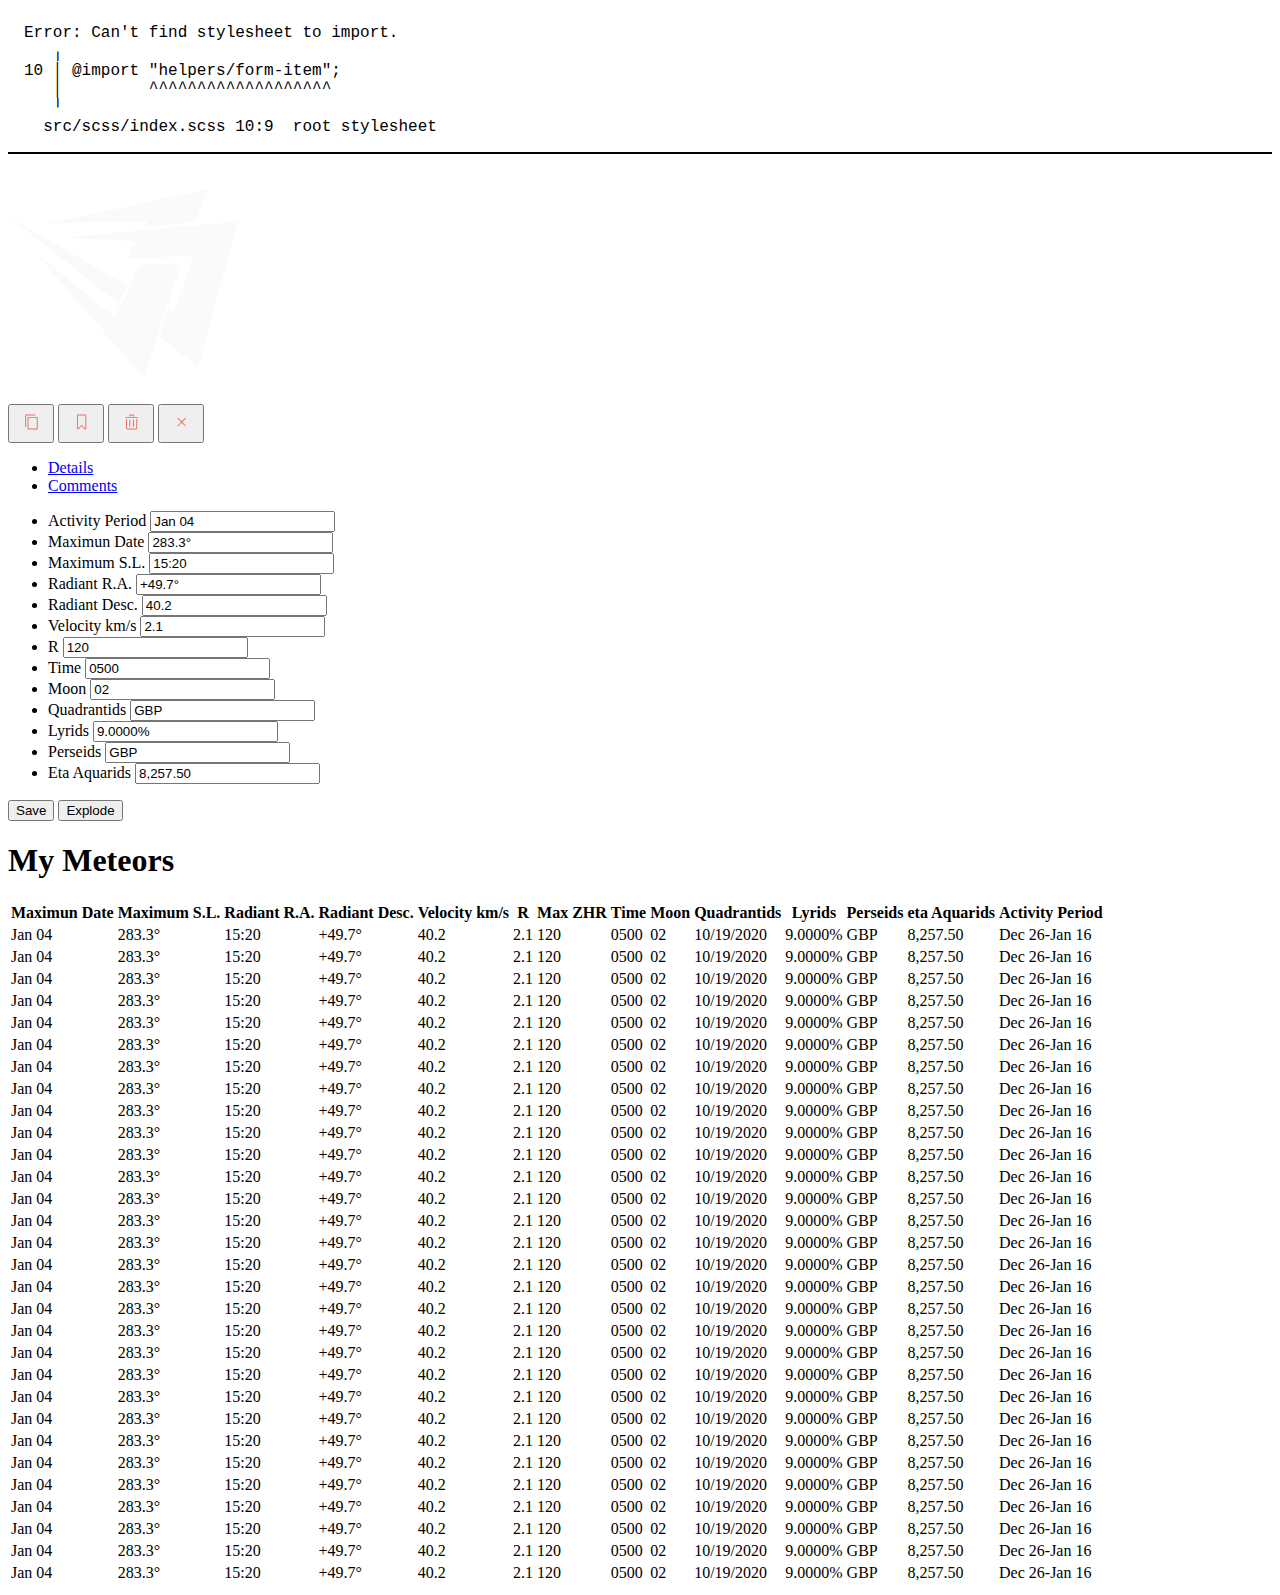
==== my-meteors-details.html @ 7bbdb2e2 "Add flexbox layout and styles for sidebar" ====
<!DOCTYPE html>
<html lang="en">

	<head>

		<meta charset="UTF-8">

		<meta name="viewport" content="width=device-width, initial-scale=1.0">

		<title>My Meteors | Meteor App</title>

		<link rel="stylesheet" href="style.css">

	</head>

	<body class="main-layout">

		<nav class="nav">
			<img class="nav__logo" src="img/logo.svg">
		</nav>

		<main class="main-layout__main">

			<section class="main-layout__sidebar">
				<header class="padded-container--small">
					<button><img src="img/copy.svg"></button>
					<button><img src="img/bookmark.svg"></button>
					<button><img src="img/trash.svg"></button>
					<button><img src="img/close.svg"></button>
				</header>
				<aside class="padded-container">
					<ul class="tabs">
						<li class="tabs__item">
							<a class="tabs__link is-selected" href="#">Details</a>
						</li>
						<li class="tabs__item">
							<a class="tabs__link" href="#">Comments</a>
						</li>
					</ul>

					<form action="#">
						<ul>
							<li class="form-item">
								<label class="form-item__label" for="activityPeriod">Activity Period</label>
								<input id="activityPeriod" type="text" value="Jan 04">
							</li>
							<li class="form-item">
								<label class="form-item__label" for="maximunDate">Maximun Date</label>
								<input id="maximunDate" type="text" value="283.3°">
							</li>
							<li class="form-item">
								<label class="form-item__label" for="maximumSL">Maximum S.L.</label>
								<input id="maximumSL" type="text" value="15:20">
							</li>
							<li class="form-item">
								<label class="form-item__label" for="radiantRA">Radiant R.A.</label>
								<input id="radiantRA" type="text" value="+49.7°">
							</li>
							<li class="form-item">
								<label class="form-item__label" for="radiantDesc">Radiant Desc.</label>
								<input id="radiantDesc" type="text" value="40.2">
							</li>
							<li class="form-item">
								<label class="form-item__label" for="velocityKms">Velocity km/s</label>
								<input id="velocityKms" type="text" value="2.1">
							</li>
							<li class="form-item">
								<label class="form-item__label" for="r">R</label>
								<input id="r" type="text" value="120">
							</li>
							<li class="form-item">
								<label class="form-item__label" for="time">Time</label>
								<input id="time" type="text" value="0500">
							</li>
							<li class="form-item">
								<label class="form-item__label" for="moon">Moon</label>
								<input id="moon" type="text" value="02">
							</li>
							<li class="form-item">
								<label class="form-item__label" for="quadrantids">Quadrantids</label>
								<input id="quadrantids" type="text" value="GBP">
							</li>
							<li class="form-item">
								<label class="form-item__label" for="lyrids">Lyrids</label>
								<input id="lyrids" type="text" value="9.0000%">
							</li>
							<li class="form-item">
								<label class="form-item__label" for="perseids">Perseids</label>
								<input id="perseids" type="text" value="GBP">
							</li>
							<li class="form-item">
								<label class="form-item__label" for="etaAquarids">Eta Aquarids</label>
								<input id="etaAquarids" type="text" value="8,257.50">
							</li>
						</ul>

						<button>Save</button>
						<button>Explode</button>
					</form>

				</aside>
			</section>

			<section class="main-layout__content padded-container">

				<h1 class="title-medium">My Meteors</h1>

				<table class="standard-table">
					<tr>
						<th>Maximun Date</th>
						<th>Maximum S.L.</th>
						<th class="text-right">Radiant R.A.</th>
						<th class="text-right">Radiant Desc.</th>
						<th class="text-right">Velocity km/s</th>
						<th class="text-right">R</th>
						<th class="text-right">Max ZHR</th>
						<th class="text-right">Time</th>
						<th class="text-right">Moon</th>
						<th class="text-right">Quadrantids</th>
						<th class="text-right">Lyrids</th>
						<th class="text-right">Perseids</th>
						<th class="text-right">eta Aquarids</th>
						<th>Activity Period</th>
					</tr>
					<tr>
						<td>Jan 04</td>
						<td class="text-right">283.3°</td>
						<td class="text-right">15:20</td>
						<td class="text-right">+49.7°</td>
						<td class="text-right">40.2</td>
						<td class="text-right">2.1</td>
						<td class="text-right">120</td>
						<td class="text-right">0500</td>
						<td class="text-right">02</td>
						<td class="text-right">10/19/2020</td>
						<td class="text-right">9.0000%</td>
						<td class="text-right">GBP</td>
						<td class="text-right">8,257.50</td>
						<td>Dec 26-Jan 16</td>
					</tr>
					<tr class="is-selected">
						<td>Jan 04</td>
						<td class="text-right">283.3°</td>
						<td class="text-right">15:20</td>
						<td class="text-right">+49.7°</td>
						<td class="text-right">40.2</td>
						<td class="text-right">2.1</td>
						<td class="text-right">120</td>
						<td class="text-right">0500</td>
						<td class="text-right">02</td>
						<td class="text-right">10/19/2020</td>
						<td class="text-right">9.0000%</td>
						<td class="text-right">GBP</td>
						<td class="text-right">8,257.50</td>
						<td>Dec 26-Jan 16</td>
					</tr>
					<tr>
						<td>Jan 04</td>
						<td class="text-right">283.3°</td>
						<td class="text-right">15:20</td>
						<td class="text-right">+49.7°</td>
						<td class="text-right">40.2</td>
						<td class="text-right">2.1</td>
						<td class="text-right">120</td>
						<td class="text-right">0500</td>
						<td class="text-right">02</td>
						<td class="text-right">10/19/2020</td>
						<td class="text-right">9.0000%</td>
						<td class="text-right">GBP</td>
						<td class="text-right">8,257.50</td>
						<td>Dec 26-Jan 16</td>
					</tr>
					<tr>
						<td>Jan 04</td>
						<td class="text-right">283.3°</td>
						<td class="text-right">15:20</td>
						<td class="text-right">+49.7°</td>
						<td class="text-right">40.2</td>
						<td class="text-right">2.1</td>
						<td class="text-right">120</td>
						<td class="text-right">0500</td>
						<td class="text-right">02</td>
						<td class="text-right">10/19/2020</td>
						<td class="text-right">9.0000%</td>
						<td class="text-right">GBP</td>
						<td class="text-right">8,257.50</td>
						<td>Dec 26-Jan 16</td>
					</tr>
					<tr>
						<td>Jan 04</td>
						<td class="text-right">283.3°</td>
						<td class="text-right">15:20</td>
						<td class="text-right">+49.7°</td>
						<td class="text-right">40.2</td>
						<td class="text-right">2.1</td>
						<td class="text-right">120</td>
						<td class="text-right">0500</td>
						<td class="text-right">02</td>
						<td class="text-right">10/19/2020</td>
						<td class="text-right">9.0000%</td>
						<td class="text-right">GBP</td>
						<td class="text-right">8,257.50</td>
						<td>Dec 26-Jan 16</td>
					</tr>
					<tr>
						<td>Jan 04</td>
						<td class="text-right">283.3°</td>
						<td class="text-right">15:20</td>
						<td class="text-right">+49.7°</td>
						<td class="text-right">40.2</td>
						<td class="text-right">2.1</td>
						<td class="text-right">120</td>
						<td class="text-right">0500</td>
						<td class="text-right">02</td>
						<td class="text-right">10/19/2020</td>
						<td class="text-right">9.0000%</td>
						<td class="text-right">GBP</td>
						<td class="text-right">8,257.50</td>
						<td>Dec 26-Jan 16</td>
					</tr>
					<tr>
						<td>Jan 04</td>
						<td class="text-right">283.3°</td>
						<td class="text-right">15:20</td>
						<td class="text-right">+49.7°</td>
						<td class="text-right">40.2</td>
						<td class="text-right">2.1</td>
						<td class="text-right">120</td>
						<td class="text-right">0500</td>
						<td class="text-right">02</td>
						<td class="text-right">10/19/2020</td>
						<td class="text-right">9.0000%</td>
						<td class="text-right">GBP</td>
						<td class="text-right">8,257.50</td>
						<td>Dec 26-Jan 16</td>
					</tr>
					<tr>
						<td>Jan 04</td>
						<td class="text-right">283.3°</td>
						<td class="text-right">15:20</td>
						<td class="text-right">+49.7°</td>
						<td class="text-right">40.2</td>
						<td class="text-right">2.1</td>
						<td class="text-right">120</td>
						<td class="text-right">0500</td>
						<td class="text-right">02</td>
						<td class="text-right">10/19/2020</td>
						<td class="text-right">9.0000%</td>
						<td class="text-right">GBP</td>
						<td class="text-right">8,257.50</td>
						<td>Dec 26-Jan 16</td>
					</tr>
					<tr>
						<td>Jan 04</td>
						<td class="text-right">283.3°</td>
						<td class="text-right">15:20</td>
						<td class="text-right">+49.7°</td>
						<td class="text-right">40.2</td>
						<td class="text-right">2.1</td>
						<td class="text-right">120</td>
						<td class="text-right">0500</td>
						<td class="text-right">02</td>
						<td class="text-right">10/19/2020</td>
						<td class="text-right">9.0000%</td>
						<td class="text-right">GBP</td>
						<td class="text-right">8,257.50</td>
						<td>Dec 26-Jan 16</td>
					</tr>
					<tr>
						<td>Jan 04</td>
						<td class="text-right">283.3°</td>
						<td class="text-right">15:20</td>
						<td class="text-right">+49.7°</td>
						<td class="text-right">40.2</td>
						<td class="text-right">2.1</td>
						<td class="text-right">120</td>
						<td class="text-right">0500</td>
						<td class="text-right">02</td>
						<td class="text-right">10/19/2020</td>
						<td class="text-right">9.0000%</td>
						<td class="text-right">GBP</td>
						<td class="text-right">8,257.50</td>
						<td>Dec 26-Jan 16</td>
					</tr>
					<tr>
						<td>Jan 04</td>
						<td class="text-right">283.3°</td>
						<td class="text-right">15:20</td>
						<td class="text-right">+49.7°</td>
						<td class="text-right">40.2</td>
						<td class="text-right">2.1</td>
						<td class="text-right">120</td>
						<td class="text-right">0500</td>
						<td class="text-right">02</td>
						<td class="text-right">10/19/2020</td>
						<td class="text-right">9.0000%</td>
						<td class="text-right">GBP</td>
						<td class="text-right">8,257.50</td>
						<td>Dec 26-Jan 16</td>
					</tr>
					<tr>
						<td>Jan 04</td>
						<td class="text-right">283.3°</td>
						<td class="text-right">15:20</td>
						<td class="text-right">+49.7°</td>
						<td class="text-right">40.2</td>
						<td class="text-right">2.1</td>
						<td class="text-right">120</td>
						<td class="text-right">0500</td>
						<td class="text-right">02</td>
						<td class="text-right">10/19/2020</td>
						<td class="text-right">9.0000%</td>
						<td class="text-right">GBP</td>
						<td class="text-right">8,257.50</td>
						<td>Dec 26-Jan 16</td>
					</tr>
					<tr>
						<td>Jan 04</td>
						<td class="text-right">283.3°</td>
						<td class="text-right">15:20</td>
						<td class="text-right">+49.7°</td>
						<td class="text-right">40.2</td>
						<td class="text-right">2.1</td>
						<td class="text-right">120</td>
						<td class="text-right">0500</td>
						<td class="text-right">02</td>
						<td class="text-right">10/19/2020</td>
						<td class="text-right">9.0000%</td>
						<td class="text-right">GBP</td>
						<td class="text-right">8,257.50</td>
						<td>Dec 26-Jan 16</td>
					</tr>
					<tr>
						<td>Jan 04</td>
						<td class="text-right">283.3°</td>
						<td class="text-right">15:20</td>
						<td class="text-right">+49.7°</td>
						<td class="text-right">40.2</td>
						<td class="text-right">2.1</td>
						<td class="text-right">120</td>
						<td class="text-right">0500</td>
						<td class="text-right">02</td>
						<td class="text-right">10/19/2020</td>
						<td class="text-right">9.0000%</td>
						<td class="text-right">GBP</td>
						<td class="text-right">8,257.50</td>
						<td>Dec 26-Jan 16</td>
					</tr>
					<tr>
						<td>Jan 04</td>
						<td class="text-right">283.3°</td>
						<td class="text-right">15:20</td>
						<td class="text-right">+49.7°</td>
						<td class="text-right">40.2</td>
						<td class="text-right">2.1</td>
						<td class="text-right">120</td>
						<td class="text-right">0500</td>
						<td class="text-right">02</td>
						<td class="text-right">10/19/2020</td>
						<td class="text-right">9.0000%</td>
						<td class="text-right">GBP</td>
						<td class="text-right">8,257.50</td>
						<td>Dec 26-Jan 16</td>
					</tr>
					<tr>
						<td>Jan 04</td>
						<td class="text-right">283.3°</td>
						<td class="text-right">15:20</td>
						<td class="text-right">+49.7°</td>
						<td class="text-right">40.2</td>
						<td class="text-right">2.1</td>
						<td class="text-right">120</td>
						<td class="text-right">0500</td>
						<td class="text-right">02</td>
						<td class="text-right">10/19/2020</td>
						<td class="text-right">9.0000%</td>
						<td class="text-right">GBP</td>
						<td class="text-right">8,257.50</td>
						<td>Dec 26-Jan 16</td>
					</tr>
					<tr>
						<td>Jan 04</td>
						<td class="text-right">283.3°</td>
						<td class="text-right">15:20</td>
						<td class="text-right">+49.7°</td>
						<td class="text-right">40.2</td>
						<td class="text-right">2.1</td>
						<td class="text-right">120</td>
						<td class="text-right">0500</td>
						<td class="text-right">02</td>
						<td class="text-right">10/19/2020</td>
						<td class="text-right">9.0000%</td>
						<td class="text-right">GBP</td>
						<td class="text-right">8,257.50</td>
						<td>Dec 26-Jan 16</td>
					</tr>
					<tr>
						<td>Jan 04</td>
						<td class="text-right">283.3°</td>
						<td class="text-right">15:20</td>
						<td class="text-right">+49.7°</td>
						<td class="text-right">40.2</td>
						<td class="text-right">2.1</td>
						<td class="text-right">120</td>
						<td class="text-right">0500</td>
						<td class="text-right">02</td>
						<td class="text-right">10/19/2020</td>
						<td class="text-right">9.0000%</td>
						<td class="text-right">GBP</td>
						<td class="text-right">8,257.50</td>
						<td>Dec 26-Jan 16</td>
					</tr>
					<tr>
						<td>Jan 04</td>
						<td class="text-right">283.3°</td>
						<td class="text-right">15:20</td>
						<td class="text-right">+49.7°</td>
						<td class="text-right">40.2</td>
						<td class="text-right">2.1</td>
						<td class="text-right">120</td>
						<td class="text-right">0500</td>
						<td class="text-right">02</td>
						<td class="text-right">10/19/2020</td>
						<td class="text-right">9.0000%</td>
						<td class="text-right">GBP</td>
						<td class="text-right">8,257.50</td>
						<td>Dec 26-Jan 16</td>
					</tr>
					<tr>
						<td>Jan 04</td>
						<td class="text-right">283.3°</td>
						<td class="text-right">15:20</td>
						<td class="text-right">+49.7°</td>
						<td class="text-right">40.2</td>
						<td class="text-right">2.1</td>
						<td class="text-right">120</td>
						<td class="text-right">0500</td>
						<td class="text-right">02</td>
						<td class="text-right">10/19/2020</td>
						<td class="text-right">9.0000%</td>
						<td class="text-right">GBP</td>
						<td class="text-right">8,257.50</td>
						<td>Dec 26-Jan 16</td>
					</tr>
					<tr>
						<td>Jan 04</td>
						<td class="text-right">283.3°</td>
						<td class="text-right">15:20</td>
						<td class="text-right">+49.7°</td>
						<td class="text-right">40.2</td>
						<td class="text-right">2.1</td>
						<td class="text-right">120</td>
						<td class="text-right">0500</td>
						<td class="text-right">02</td>
						<td class="text-right">10/19/2020</td>
						<td class="text-right">9.0000%</td>
						<td class="text-right">GBP</td>
						<td class="text-right">8,257.50</td>
						<td>Dec 26-Jan 16</td>
					</tr>
					<tr>
						<td>Jan 04</td>
						<td class="text-right">283.3°</td>
						<td class="text-right">15:20</td>
						<td class="text-right">+49.7°</td>
						<td class="text-right">40.2</td>
						<td class="text-right">2.1</td>
						<td class="text-right">120</td>
						<td class="text-right">0500</td>
						<td class="text-right">02</td>
						<td class="text-right">10/19/2020</td>
						<td class="text-right">9.0000%</td>
						<td class="text-right">GBP</td>
						<td class="text-right">8,257.50</td>
						<td>Dec 26-Jan 16</td>
					</tr>
					<tr>
						<td>Jan 04</td>
						<td class="text-right">283.3°</td>
						<td class="text-right">15:20</td>
						<td class="text-right">+49.7°</td>
						<td class="text-right">40.2</td>
						<td class="text-right">2.1</td>
						<td class="text-right">120</td>
						<td class="text-right">0500</td>
						<td class="text-right">02</td>
						<td class="text-right">10/19/2020</td>
						<td class="text-right">9.0000%</td>
						<td class="text-right">GBP</td>
						<td class="text-right">8,257.50</td>
						<td>Dec 26-Jan 16</td>
					</tr>
					<tr>
						<td>Jan 04</td>
						<td class="text-right">283.3°</td>
						<td class="text-right">15:20</td>
						<td class="text-right">+49.7°</td>
						<td class="text-right">40.2</td>
						<td class="text-right">2.1</td>
						<td class="text-right">120</td>
						<td class="text-right">0500</td>
						<td class="text-right">02</td>
						<td class="text-right">10/19/2020</td>
						<td class="text-right">9.0000%</td>
						<td class="text-right">GBP</td>
						<td class="text-right">8,257.50</td>
						<td>Dec 26-Jan 16</td>
					</tr>
															<tr>
						<td>Jan 04</td>
						<td class="text-right">283.3°</td>
						<td class="text-right">15:20</td>
						<td class="text-right">+49.7°</td>
						<td class="text-right">40.2</td>
						<td class="text-right">2.1</td>
						<td class="text-right">120</td>
						<td class="text-right">0500</td>
						<td class="text-right">02</td>
						<td class="text-right">10/19/2020</td>
						<td class="text-right">9.0000%</td>
						<td class="text-right">GBP</td>
						<td class="text-right">8,257.50</td>
						<td>Dec 26-Jan 16</td>
					</tr>
					<tr>
						<td>Jan 04</td>
						<td class="text-right">283.3°</td>
						<td class="text-right">15:20</td>
						<td class="text-right">+49.7°</td>
						<td class="text-right">40.2</td>
						<td class="text-right">2.1</td>
						<td class="text-right">120</td>
						<td class="text-right">0500</td>
						<td class="text-right">02</td>
						<td class="text-right">10/19/2020</td>
						<td class="text-right">9.0000%</td>
						<td class="text-right">GBP</td>
						<td class="text-right">8,257.50</td>
						<td>Dec 26-Jan 16</td>
					</tr>
					<tr>
						<td>Jan 04</td>
						<td class="text-right">283.3°</td>
						<td class="text-right">15:20</td>
						<td class="text-right">+49.7°</td>
						<td class="text-right">40.2</td>
						<td class="text-right">2.1</td>
						<td class="text-right">120</td>
						<td class="text-right">0500</td>
						<td class="text-right">02</td>
						<td class="text-right">10/19/2020</td>
						<td class="text-right">9.0000%</td>
						<td class="text-right">GBP</td>
						<td class="text-right">8,257.50</td>
						<td>Dec 26-Jan 16</td>
					</tr>
					<tr>
						<td>Jan 04</td>
						<td class="text-right">283.3°</td>
						<td class="text-right">15:20</td>
						<td class="text-right">+49.7°</td>
						<td class="text-right">40.2</td>
						<td class="text-right">2.1</td>
						<td class="text-right">120</td>
						<td class="text-right">0500</td>
						<td class="text-right">02</td>
						<td class="text-right">10/19/2020</td>
						<td class="text-right">9.0000%</td>
						<td class="text-right">GBP</td>
						<td class="text-right">8,257.50</td>
						<td>Dec 26-Jan 16</td>
					</tr>
															<tr>
						<td>Jan 04</td>
						<td class="text-right">283.3°</td>
						<td class="text-right">15:20</td>
						<td class="text-right">+49.7°</td>
						<td class="text-right">40.2</td>
						<td class="text-right">2.1</td>
						<td class="text-right">120</td>
						<td class="text-right">0500</td>
						<td class="text-right">02</td>
						<td class="text-right">10/19/2020</td>
						<td class="text-right">9.0000%</td>
						<td class="text-right">GBP</td>
						<td class="text-right">8,257.50</td>
						<td>Dec 26-Jan 16</td>
					</tr>
					<tr>
						<td>Jan 04</td>
						<td class="text-right">283.3°</td>
						<td class="text-right">15:20</td>
						<td class="text-right">+49.7°</td>
						<td class="text-right">40.2</td>
						<td class="text-right">2.1</td>
						<td class="text-right">120</td>
						<td class="text-right">0500</td>
						<td class="text-right">02</td>
						<td class="text-right">10/19/2020</td>
						<td class="text-right">9.0000%</td>
						<td class="text-right">GBP</td>
						<td class="text-right">8,257.50</td>
						<td>Dec 26-Jan 16</td>
					</tr>
				</table>

			</section>

		</main>

	</body>

</html>
---- style.css ----
/* Error: Can't find stylesheet to import.
 *    ,
 * 10 | @import "helpers/form-item";
 *    |         ^^^^^^^^^^^^^^^^^^^
 *    '
 *   src/scss/index.scss 10:9  root stylesheet */

body::before {
  font-family: "Source Code Pro", "SF Mono", Monaco, Inconsolata, "Fira Mono",
      "Droid Sans Mono", monospace, monospace;
  white-space: pre;
  display: block;
  padding: 1em;
  margin-bottom: 1em;
  border-bottom: 2px solid black;
  content: "Error: Can't find stylesheet to import.\a    \2577 \a 10 \2502  @import \"helpers/form-item\";\a    \2502          ^^^^^^^^^^^^^^^^^^^\a    \2575 \a   src/scss/index.scss 10:9  root stylesheet";
}
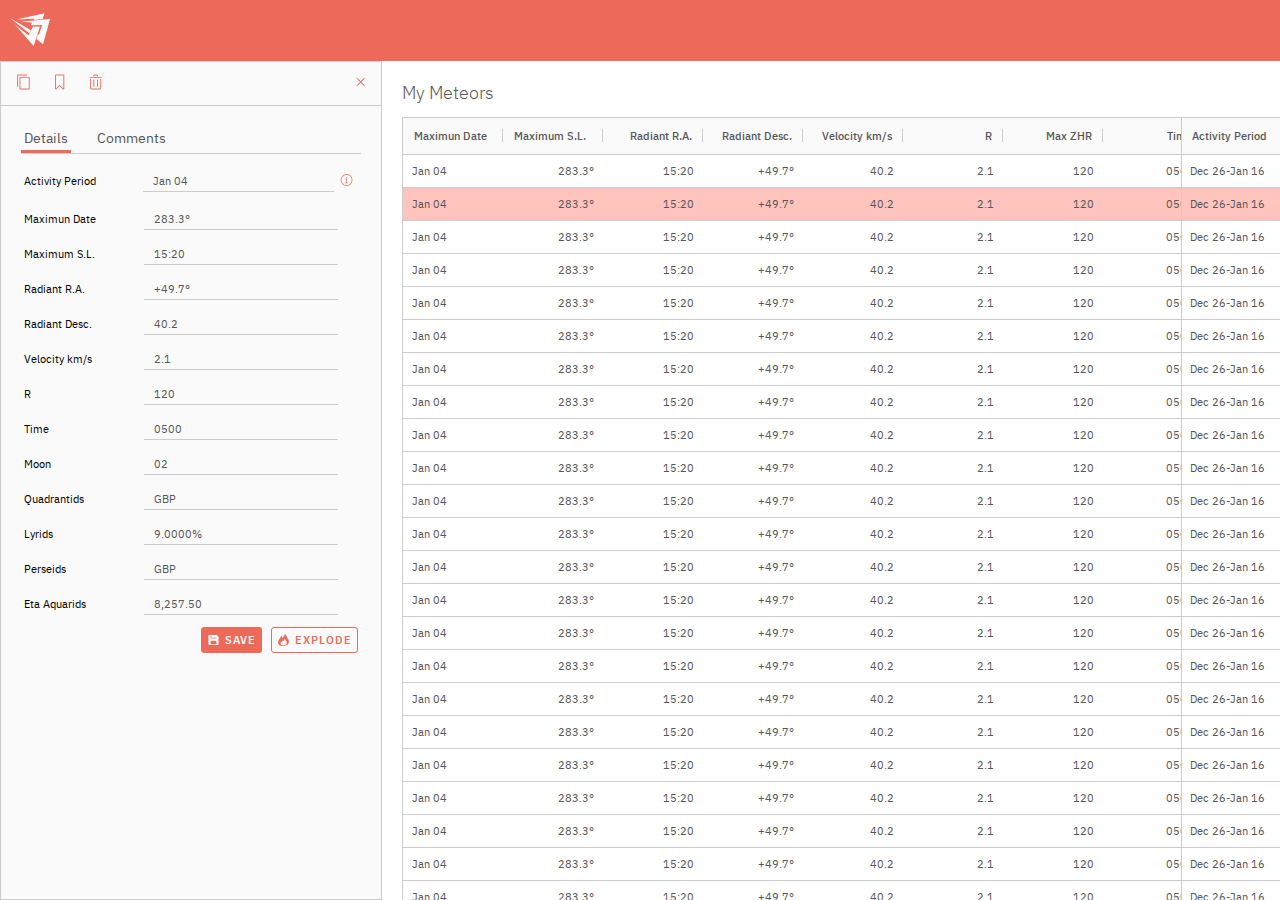
==== commit 9ad7bd73: "Add styles for form and tooltip" ====
--- a/my-meteors-details.html
+++ b/my-meteors-details.html
@@ -16,17 +16,17 @@
 	<body class="main-layout">
 
 		<nav class="nav">
-			<img class="nav__logo" src="img/logo.svg">
+			<button><img id="logo" class="nav__logo" src="img/logo.svg"></button>
 		</nav>
 
-		<main class="main-layout__main">
+		<main id="main" class="main-layout__main">
 
 			<section class="main-layout__sidebar">
 				<header class="padded-container--small">
-					<button><img src="img/copy.svg"></button>
-					<button><img src="img/bookmark.svg"></button>
-					<button><img src="img/trash.svg"></button>
-					<button><img src="img/close.svg"></button>
+					<button class="btn-icon"><img src="img/copy.svg"></button>
+					<button class="btn-icon"><img src="img/bookmark.svg"></button>
+					<button class="btn-icon"><img src="img/trash.svg"></button>
+					<button id="close" class="btn-icon float-right"><img src="img/close.svg"></button>
 				</header>
 				<aside class="padded-container">
 					<ul class="tabs">
@@ -42,60 +42,76 @@
 						<ul>
 							<li class="form-item">
 								<label class="form-item__label" for="activityPeriod">Activity Period</label>
-								<input id="activityPeriod" type="text" value="Jan 04">
+								<input class="form-item__input" id="activityPeriod" type="text" value="Jan 04">
+								<div class="tooltip">
+									<button class="tooltip__trigger"><img src="img/exclamation.svg"></button>
+									<div class="tooltip__dialog padded-container">
+										<button class="tooltip__close tooltip__trigger"><img src="img/close-gray.svg"></button>
+										<h2 class="tooltip__title">Activity Period</h2>
+										<p>The showers are broken down by intensity with major, minor, variable, and weak showers being separated into their own groups. The general public is encouraged to use the list of major showers as they are the most well known and provide the most activity on a year to year basis. The other showers rarely surpass ten meteors per hour at maximum and are difficult to observe by the general public.</p>
+									</div>
+								</div>
 							</li>
 							<li class="form-item">
 								<label class="form-item__label" for="maximunDate">Maximun Date</label>
-								<input id="maximunDate" type="text" value="283.3°">
+								<input class="form-item__input" id="maximunDate" type="text" value="283.3°">
 							</li>
 							<li class="form-item">
 								<label class="form-item__label" for="maximumSL">Maximum S.L.</label>
-								<input id="maximumSL" type="text" value="15:20">
+								<input class="form-item__input" id="maximumSL" type="text" value="15:20">
 							</li>
 							<li class="form-item">
 								<label class="form-item__label" for="radiantRA">Radiant R.A.</label>
-								<input id="radiantRA" type="text" value="+49.7°">
+								<input class="form-item__input" id="radiantRA" type="text" value="+49.7°">
 							</li>
 							<li class="form-item">
 								<label class="form-item__label" for="radiantDesc">Radiant Desc.</label>
-								<input id="radiantDesc" type="text" value="40.2">
+								<input class="form-item__input" id="radiantDesc" type="text" value="40.2">
 							</li>
 							<li class="form-item">
 								<label class="form-item__label" for="velocityKms">Velocity km/s</label>
-								<input id="velocityKms" type="text" value="2.1">
+								<input class="form-item__input" id="velocityKms" type="text" value="2.1">
 							</li>
 							<li class="form-item">
 								<label class="form-item__label" for="r">R</label>
-								<input id="r" type="text" value="120">
+								<input class="form-item__input" id="r" type="text" value="120">
 							</li>
 							<li class="form-item">
 								<label class="form-item__label" for="time">Time</label>
-								<input id="time" type="text" value="0500">
+								<input class="form-item__input" id="time" type="text" value="0500">
 							</li>
 							<li class="form-item">
 								<label class="form-item__label" for="moon">Moon</label>
-								<input id="moon" type="text" value="02">
+								<input class="form-item__input" id="moon" type="text" value="02">
 							</li>
 							<li class="form-item">
 								<label class="form-item__label" for="quadrantids">Quadrantids</label>
-								<input id="quadrantids" type="text" value="GBP">
+								<input class="form-item__input" id="quadrantids" type="text" value="GBP">
 							</li>
 							<li class="form-item">
 								<label class="form-item__label" for="lyrids">Lyrids</label>
-								<input id="lyrids" type="text" value="9.0000%">
+								<input class="form-item__input" id="lyrids" type="text" value="9.0000%">
 							</li>
 							<li class="form-item">
 								<label class="form-item__label" for="perseids">Perseids</label>
-								<input id="perseids" type="text" value="GBP">
+								<input class="form-item__input" id="perseids" type="text" value="GBP">
 							</li>
 							<li class="form-item">
 								<label class="form-item__label" for="etaAquarids">Eta Aquarids</label>
-								<input id="etaAquarids" type="text" value="8,257.50">
+								<input class="form-item__input" id="etaAquarids" type="text" value="8,257.50">
 							</li>
 						</ul>
 
-						<button>Save</button>
-						<button>Explode</button>
+						<div class="form-btns">
+							<button class="btn">
+								<img class="btn__img" src="img/floppy.svg">
+								Save
+							</button>
+							<button class="btn btn--inverted">
+								<img class="btn__img" src="img/flame.svg">
+								Explode
+							</button>
+						</div>
 					</form>
 
 				</aside>
@@ -608,6 +624,22 @@
 
 		</main>
 
+		<script src="https://code.jquery.com/jquery-3.6.0.min.js"></script>
+
+		<script>
+			$('#close').on('click', function() {
+				$('#main').addClass('has-sidebar-collapsed');
+			});
+
+			$('#logo').on('click', function() {
+				$('#main').removeClass('has-sidebar-collapsed');
+			});
+
+			$('.tooltip__trigger').on('click', function() {
+				$(this).parents('.tooltip').toggleClass('is-visible');
+			});
+		</script>
+
 	</body>
 
 </html>--- a/style.css
+++ b/style.css
@@ -1,17 +1 @@
-/* Error: Can't find stylesheet to import.
- *    ,
- * 10 | @import "helpers/form-item";
- *    |         ^^^^^^^^^^^^^^^^^^^
- *    '
- *   src/scss/index.scss 10:9  root stylesheet */
-
-body::before {
-  font-family: "Source Code Pro", "SF Mono", Monaco, Inconsolata, "Fira Mono",
-      "Droid Sans Mono", monospace, monospace;
-  white-space: pre;
-  display: block;
-  padding: 1em;
-  margin-bottom: 1em;
-  border-bottom: 2px solid black;
-  content: "Error: Can't find stylesheet to import.\a    \2577 \a 10 \2502  @import \"helpers/form-item\";\a    \2502          ^^^^^^^^^^^^^^^^^^^\a    \2575 \a   src/scss/index.scss 10:9  root stylesheet";
-}
+@font-face{font-family:"IBMPlexSans";src:url("fonts/IBMPlexSans-Light.woff2") format("woff2");font-weight:200}@font-face{font-family:"IBMPlexSans";src:url("fonts/IBMPlexSans-Regular.woff2") format("woff2");font-weight:400}@font-face{font-family:"IBMPlexSans";src:url("fonts/IBMPlexSans-Medium.woff2") format("woff2");font-weight:500}@font-face{font-family:"IBMPlexSans";src:url("fonts/IBMPlexSans-SemiBold.woff2") format("woff2");font-weight:600}@font-face{font-family:"IBMPlexSans";src:url("fonts/IBMPlexSans-Bold.woff2") format("woff2");font-weight:700}*:where(:not(html,iframe,canvas,img,svg,video):not(svg *,symbol *)){all:unset;display:revert}*,*::before,*::after{box-sizing:border-box}a,button{cursor:revert}ol,ul,menu{list-style:none}img{max-width:100%}table{border-collapse:collapse}input,textarea{-webkit-user-select:auto}textarea{white-space:revert}meter{-webkit-appearance:revert;appearance:revert}::placeholder{color:unset}:where([hidden]){display:none}:where([contenteditable]:not([contenteditable=false])){-moz-user-modify:read-write;-webkit-user-modify:read-write;overflow-wrap:break-word;-webkit-line-break:after-white-space;-webkit-user-select:auto}:where([draggable=true]){-webkit-user-drag:element}.btn{display:inline-flex;margin:0 3px;padding:5px;border-radius:3px;color:#fff;background:#ed6a5a;font-weight:600;letter-spacing:1px;text-transform:uppercase;border:1px solid rgba(0,0,0,0)}.btn:hover{cursor:pointer}.btn--inverted{color:#ed6a5a;background:rgba(0,0,0,0);border:1px solid #ed6a5a}.btn--inverted:hover{background:#ffe8e5}.btn__img{margin-right:5px}.btn-icon{border-radius:100%;padding:0 1.5px}.btn-icon:hover{cursor:pointer;background:#ffe8e5}.btn-icon:active{background:#ffc4bd}html,body{height:100%}body{font-family:"IBMPlexSans",Helvetica,sans-serif;font-size:11px;-webkit-font-smoothing:antialiased}input{padding:3px 10px;border-bottom:1px solid #ccc;color:#565656}input:hover{border-bottom-color:#ed6a5a}table{position:relative;border:1px solid #ccc}table tr{border-bottom:1px solid #ccc}table tr:hover td{background:#ffe8e5}table tr.is-selected td{background:#ffc4bd}table th{padding:11px;position:relative;background:#fafafa;font-weight:500}table th:after{content:"";display:block;height:13px;border-right:1px solid #ccc;position:absolute;top:50%;right:0;margin-top:-7px}table th:last-child:after{content:none}table td{padding:9px;background:#fff}table th,table td{min-width:100px;color:#565656}table th:last-child,table td:last-child{position:sticky;right:-21px;box-shadow:inset 1px 0 0 #ccc,inset -1px 0 0 #ccc}.centered-children{display:flex;flex-direction:column;justify-content:center;align-items:center}.float-right{float:right}.form-btns{margin-top:5px;text-align:right}.padded-container{padding:20px}.padded-container--small{padding:5px;border-bottom:1px solid #ccc}.text-right{text-align:right}.title-medium{margin-bottom:13px;color:#565656;font-size:18px;font-weight:200}.cover{padding:1em;background:#ed6a5a;color:#fff}.cover__title{text-transform:uppercase;font-size:74px;font-weight:700}.cover__text{text-align:center;font-size:24px}.form-item{display:flex;padding:7px 3px;align-items:center}.form-item__label{flex-basis:120px}.form-item__input{flex-basis:58%}.main-layout{display:flex;flex-direction:column}.main-layout__main{display:flex;overflow:hidden}.main-layout__sidebar{flex-shrink:0;flex-basis:382px;background:#fafafa;border:1px solid #ccc}.has-sidebar-collapsed .main-layout__sidebar{display:none}.main-layout__content{flex-grow:1;overflow:auto}.nav{padding:10px 10px 8px;background:#ed6a5a;color:#fff}.nav__logo{max-width:40px;cursor:pointer}.tabs{margin-bottom:7px;border-bottom:1px solid #ccc}.tabs__item{display:inline-block}.tabs__link{display:block;padding:3px;margin-right:20px;color:#565656;font-size:14px}.tabs__link.is-selected{border-bottom:3px solid #ed6a5a}.tooltip{position:relative}.tooltip__dialog{--width: 408px;--triangle-size: 13px;position:absolute;width:var(--width);top:40px;margin-left:calc(var(--width)/-2.13);border:1px solid #ccc;z-index:1;color:#565656;background:#fff;font-size:14px;line-height:1.71em;opacity:0;visibility:hidden;transform:translate3d(0, -10px, 0);transition:all 300ms}.is-visible .tooltip__dialog{opacity:1;visibility:visible;transform:translate3d(0, 0, 0)}.tooltip__dialog:before,.tooltip__dialog:after{content:"";display:block;width:var(--triangle-size);position:absolute;top:calc(var(--triangle-size)*-1);left:50%}.tooltip__dialog:before{top:calc(var(--triangle-size)*-1 - 2px);left:calc(50% - 1px);border-right:calc(var(--triangle-size) + 1px) solid rgba(0,0,0,0);border-bottom:calc(var(--triangle-size) + 1px) solid #ccc}.tooltip__dialog:after{border-right:var(--triangle-size) solid rgba(0,0,0,0);border-bottom:var(--triangle-size) solid #fff}.tooltip__title{margin-top:10px;margin-bottom:10px;font-size:18px;font-weight:200}.tooltip__close{position:absolute;top:5px;right:5px}.tooltip__trigger{cursor:pointer}/*# sourceMappingURL=style.css.map */
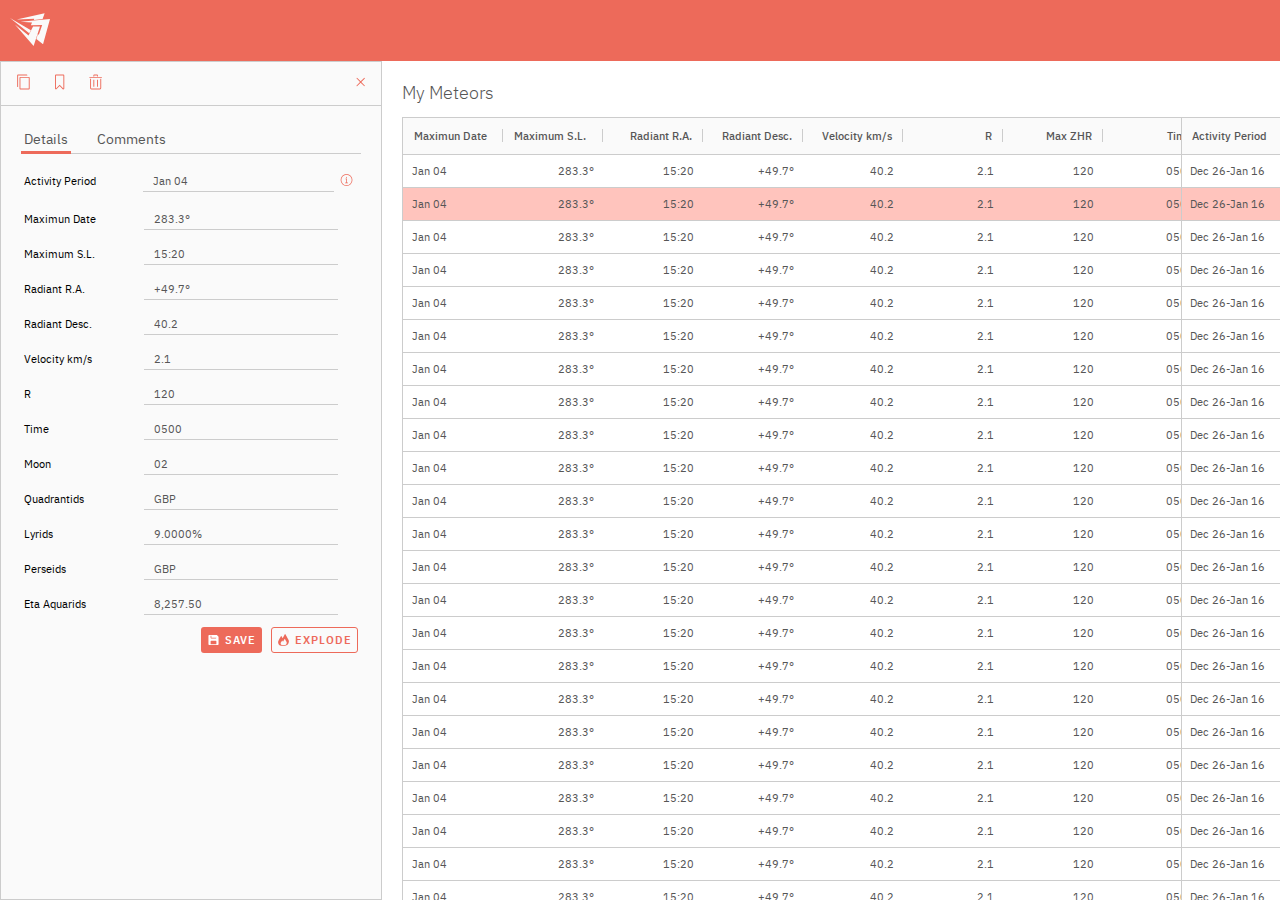
==== commit 83549046: "Add comments on sidebar" ====
--- a/my-meteors-details.html
+++ b/my-meteors-details.html
@@ -31,88 +31,121 @@
 				<aside class="padded-container">
 					<ul class="tabs">
 						<li class="tabs__item">
-							<a class="tabs__link is-selected" href="#">Details</a>
+							<a class="tabs__link is-selected" href="#details">Details</a>
 						</li>
 						<li class="tabs__item">
-							<a class="tabs__link" href="#">Comments</a>
+							<a class="tabs__link" href="#comments">Comments</a>
 						</li>
 					</ul>
 
-					<form action="#">
+					<div id="details" class="tabs__tab">
+						<form action="#">
+							<ul>
+								<li class="form-item">
+									<label class="form-item__label" for="activityPeriod">Activity Period</label>
+									<input class="form-item__input" id="activityPeriod" type="text" value="Jan 04">
+									<div class="tooltip">
+										<button class="tooltip__trigger"><img src="img/exclamation.svg"></button>
+										<div class="tooltip__dialog padded-container">
+											<button class="tooltip__close tooltip__trigger"><img src="img/close-gray.svg"></button>
+											<h2 class="tooltip__title">Activity Period</h2>
+											<p>The showers are broken down by intensity with major, minor, variable, and weak showers being separated into their own groups. The general public is encouraged to use the list of major showers as they are the most well known and provide the most activity on a year to year basis. The other showers rarely surpass ten meteors per hour at maximum and are difficult to observe by the general public.</p>
+										</div>
+									</div>
+								</li>
+								<li class="form-item">
+									<label class="form-item__label" for="maximunDate">Maximun Date</label>
+									<input class="form-item__input" id="maximunDate" type="text" value="283.3°">
+								</li>
+								<li class="form-item">
+									<label class="form-item__label" for="maximumSL">Maximum S.L.</label>
+									<input class="form-item__input" id="maximumSL" type="text" value="15:20">
+								</li>
+								<li class="form-item">
+									<label class="form-item__label" for="radiantRA">Radiant R.A.</label>
+									<input class="form-item__input" id="radiantRA" type="text" value="+49.7°">
+								</li>
+								<li class="form-item">
+									<label class="form-item__label" for="radiantDesc">Radiant Desc.</label>
+									<input class="form-item__input" id="radiantDesc" type="text" value="40.2">
+								</li>
+								<li class="form-item">
+									<label class="form-item__label" for="velocityKms">Velocity km/s</label>
+									<input class="form-item__input" id="velocityKms" type="text" value="2.1">
+								</li>
+								<li class="form-item">
+									<label class="form-item__label" for="r">R</label>
+									<input class="form-item__input" id="r" type="text" value="120">
+								</li>
+								<li class="form-item">
+									<label class="form-item__label" for="time">Time</label>
+									<input class="form-item__input" id="time" type="text" value="0500">
+								</li>
+								<li class="form-item">
+									<label class="form-item__label" for="moon">Moon</label>
+									<input class="form-item__input" id="moon" type="text" value="02">
+								</li>
+								<li class="form-item">
+									<label class="form-item__label" for="quadrantids">Quadrantids</label>
+									<input class="form-item__input" id="quadrantids" type="text" value="GBP">
+								</li>
+								<li class="form-item">
+									<label class="form-item__label" for="lyrids">Lyrids</label>
+									<input class="form-item__input" id="lyrids" type="text" value="9.0000%">
+								</li>
+								<li class="form-item">
+									<label class="form-item__label" for="perseids">Perseids</label>
+									<input class="form-item__input" id="perseids" type="text" value="GBP">
+								</li>
+								<li class="form-item">
+									<label class="form-item__label" for="etaAquarids">Eta Aquarids</label>
+									<input class="form-item__input" id="etaAquarids" type="text" value="8,257.50">
+								</li>
+							</ul>
+
+							<div class="form-btns">
+								<button class="btn">
+									<img class="btn__img" src="img/floppy.svg">
+									Save
+								</button>
+								<button class="btn btn--inverted">
+									<img class="btn__img" src="img/flame.svg">
+									Explode
+								</button>
+							</div>
+						</form>
+					</div>
+
+					<div id="comments" class="tabs__tab" style="display: none;">
+						<form action="#" class="comment-form">
+							<textarea name="comment" id="comment" cols="30" rows="1" placeholder="Write your comment"></textarea>
+							<button class="comment-form__btn btn-icon"><img src="img/send.svg"></button>
+						</form>
+
 						<ul>
-							<li class="form-item">
-								<label class="form-item__label" for="activityPeriod">Activity Period</label>
-								<input class="form-item__input" id="activityPeriod" type="text" value="Jan 04">
-								<div class="tooltip">
-									<button class="tooltip__trigger"><img src="img/exclamation.svg"></button>
-									<div class="tooltip__dialog padded-container">
-										<button class="tooltip__close tooltip__trigger"><img src="img/close-gray.svg"></button>
-										<h2 class="tooltip__title">Activity Period</h2>
-										<p>The showers are broken down by intensity with major, minor, variable, and weak showers being separated into their own groups. The general public is encouraged to use the list of major showers as they are the most well known and provide the most activity on a year to year basis. The other showers rarely surpass ten meteors per hour at maximum and are difficult to observe by the general public.</p>
-									</div>
-								</div>
+							<li class="comment">
+								<header class="comment__header">
+									<h2>Charles Mayer</h2>
+									<time class="comment__time">Oct 16, 17:23 AM</time>
+								</header>
+								<p>
+									This appears to be a different program.<br>
+									Please set up as: 556*1989<br>
+									Thanks!
+								</p>
 							</li>
-							<li class="form-item">
-								<label class="form-item__label" for="maximunDate">Maximun Date</label>
-								<input class="form-item__input" id="maximunDate" type="text" value="283.3°">
-							</li>
-							<li class="form-item">
-								<label class="form-item__label" for="maximumSL">Maximum S.L.</label>
-								<input class="form-item__input" id="maximumSL" type="text" value="15:20">
-							</li>
-							<li class="form-item">
-								<label class="form-item__label" for="radiantRA">Radiant R.A.</label>
-								<input class="form-item__input" id="radiantRA" type="text" value="+49.7°">
-							</li>
-							<li class="form-item">
-								<label class="form-item__label" for="radiantDesc">Radiant Desc.</label>
-								<input class="form-item__input" id="radiantDesc" type="text" value="40.2">
-							</li>
-							<li class="form-item">
-								<label class="form-item__label" for="velocityKms">Velocity km/s</label>
-								<input class="form-item__input" id="velocityKms" type="text" value="2.1">
-							</li>
-							<li class="form-item">
-								<label class="form-item__label" for="r">R</label>
-								<input class="form-item__input" id="r" type="text" value="120">
-							</li>
-							<li class="form-item">
-								<label class="form-item__label" for="time">Time</label>
-								<input class="form-item__input" id="time" type="text" value="0500">
-							</li>
-							<li class="form-item">
-								<label class="form-item__label" for="moon">Moon</label>
-								<input class="form-item__input" id="moon" type="text" value="02">
-							</li>
-							<li class="form-item">
-								<label class="form-item__label" for="quadrantids">Quadrantids</label>
-								<input class="form-item__input" id="quadrantids" type="text" value="GBP">
-							</li>
-							<li class="form-item">
-								<label class="form-item__label" for="lyrids">Lyrids</label>
-								<input class="form-item__input" id="lyrids" type="text" value="9.0000%">
-							</li>
-							<li class="form-item">
-								<label class="form-item__label" for="perseids">Perseids</label>
-								<input class="form-item__input" id="perseids" type="text" value="GBP">
-							</li>
-							<li class="form-item">
-								<label class="form-item__label" for="etaAquarids">Eta Aquarids</label>
-								<input class="form-item__input" id="etaAquarids" type="text" value="8,257.50">
+							<li class="comment">
+								<header class="comment__header">
+									<h2>Helen Roth</h2>
+									<time class="comment__time">Oct 16, 14:05 AM</time>
+								</header>
+								<p>
+									CFG<br>
+									LOOKS LIKE THIS IS TREATY 556, THERE IS A CLAIM SET UP 556*1990*50, HOWEVER THE CLAIMANT IS DIFFERENT
+								</p>
 							</li>
 						</ul>
-
-						<div class="form-btns">
-							<button class="btn">
-								<img class="btn__img" src="img/floppy.svg">
-								Save
-							</button>
-							<button class="btn btn--inverted">
-								<img class="btn__img" src="img/flame.svg">
-								Explode
-							</button>
-						</div>
-					</form>
+					</div>
 
 				</aside>
 			</section>
@@ -638,6 +671,14 @@
 			$('.tooltip__trigger').on('click', function() {
 				$(this).parents('.tooltip').toggleClass('is-visible');
 			});
+
+			$('.tabs__link').on('click', function() {
+				$('.tabs__link').removeClass('is-selected');
+				$(this).addClass('is-selected');
+
+				$('.tabs__tab').hide();
+				$($(this).attr('href')).show();
+			});
 		</script>
 
 	</body>
--- a/style.css
+++ b/style.css
@@ -1 +1 @@
-@font-face{font-family:"IBMPlexSans";src:url("fonts/IBMPlexSans-Light.woff2") format("woff2");font-weight:200}@font-face{font-family:"IBMPlexSans";src:url("fonts/IBMPlexSans-Regular.woff2") format("woff2");font-weight:400}@font-face{font-family:"IBMPlexSans";src:url("fonts/IBMPlexSans-Medium.woff2") format("woff2");font-weight:500}@font-face{font-family:"IBMPlexSans";src:url("fonts/IBMPlexSans-SemiBold.woff2") format("woff2");font-weight:600}@font-face{font-family:"IBMPlexSans";src:url("fonts/IBMPlexSans-Bold.woff2") format("woff2");font-weight:700}*:where(:not(html,iframe,canvas,img,svg,video):not(svg *,symbol *)){all:unset;display:revert}*,*::before,*::after{box-sizing:border-box}a,button{cursor:revert}ol,ul,menu{list-style:none}img{max-width:100%}table{border-collapse:collapse}input,textarea{-webkit-user-select:auto}textarea{white-space:revert}meter{-webkit-appearance:revert;appearance:revert}::placeholder{color:unset}:where([hidden]){display:none}:where([contenteditable]:not([contenteditable=false])){-moz-user-modify:read-write;-webkit-user-modify:read-write;overflow-wrap:break-word;-webkit-line-break:after-white-space;-webkit-user-select:auto}:where([draggable=true]){-webkit-user-drag:element}.btn{display:inline-flex;margin:0 3px;padding:5px;border-radius:3px;color:#fff;background:#ed6a5a;font-weight:600;letter-spacing:1px;text-transform:uppercase;border:1px solid rgba(0,0,0,0)}.btn:hover{cursor:pointer}.btn--inverted{color:#ed6a5a;background:rgba(0,0,0,0);border:1px solid #ed6a5a}.btn--inverted:hover{background:#ffe8e5}.btn__img{margin-right:5px}.btn-icon{border-radius:100%;padding:0 1.5px}.btn-icon:hover{cursor:pointer;background:#ffe8e5}.btn-icon:active{background:#ffc4bd}html,body{height:100%}body{font-family:"IBMPlexSans",Helvetica,sans-serif;font-size:11px;-webkit-font-smoothing:antialiased}input{padding:3px 10px;border-bottom:1px solid #ccc;color:#565656}input:hover{border-bottom-color:#ed6a5a}table{position:relative;border:1px solid #ccc}table tr{border-bottom:1px solid #ccc}table tr:hover td{background:#ffe8e5}table tr.is-selected td{background:#ffc4bd}table th{padding:11px;position:relative;background:#fafafa;font-weight:500}table th:after{content:"";display:block;height:13px;border-right:1px solid #ccc;position:absolute;top:50%;right:0;margin-top:-7px}table th:last-child:after{content:none}table td{padding:9px;background:#fff}table th,table td{min-width:100px;color:#565656}table th:last-child,table td:last-child{position:sticky;right:-21px;box-shadow:inset 1px 0 0 #ccc,inset -1px 0 0 #ccc}.centered-children{display:flex;flex-direction:column;justify-content:center;align-items:center}.float-right{float:right}.form-btns{margin-top:5px;text-align:right}.padded-container{padding:20px}.padded-container--small{padding:5px;border-bottom:1px solid #ccc}.text-right{text-align:right}.title-medium{margin-bottom:13px;color:#565656;font-size:18px;font-weight:200}.cover{padding:1em;background:#ed6a5a;color:#fff}.cover__title{text-transform:uppercase;font-size:74px;font-weight:700}.cover__text{text-align:center;font-size:24px}.form-item{display:flex;padding:7px 3px;align-items:center}.form-item__label{flex-basis:120px}.form-item__input{flex-basis:58%}.main-layout{display:flex;flex-direction:column}.main-layout__main{display:flex;overflow:hidden}.main-layout__sidebar{flex-shrink:0;flex-basis:382px;background:#fafafa;border:1px solid #ccc}.has-sidebar-collapsed .main-layout__sidebar{display:none}.main-layout__content{flex-grow:1;overflow:auto}.nav{padding:10px 10px 8px;background:#ed6a5a;color:#fff}.nav__logo{max-width:40px;cursor:pointer}.tabs{margin-bottom:7px;border-bottom:1px solid #ccc}.tabs__item{display:inline-block}.tabs__link{display:block;padding:3px;margin-right:20px;color:#565656;font-size:14px}.tabs__link.is-selected{border-bottom:3px solid #ed6a5a}.tooltip{position:relative}.tooltip__dialog{--width: 408px;--triangle-size: 13px;position:absolute;width:var(--width);top:40px;margin-left:calc(var(--width)/-2.13);border:1px solid #ccc;z-index:1;color:#565656;background:#fff;font-size:14px;line-height:1.71em;opacity:0;visibility:hidden;transform:translate3d(0, -10px, 0);transition:all 300ms}.is-visible .tooltip__dialog{opacity:1;visibility:visible;transform:translate3d(0, 0, 0)}.tooltip__dialog:before,.tooltip__dialog:after{content:"";display:block;width:var(--triangle-size);position:absolute;top:calc(var(--triangle-size)*-1);left:50%}.tooltip__dialog:before{top:calc(var(--triangle-size)*-1 - 2px);left:calc(50% - 1px);border-right:calc(var(--triangle-size) + 1px) solid rgba(0,0,0,0);border-bottom:calc(var(--triangle-size) + 1px) solid #ccc}.tooltip__dialog:after{border-right:var(--triangle-size) solid rgba(0,0,0,0);border-bottom:var(--triangle-size) solid #fff}.tooltip__title{margin-top:10px;margin-bottom:10px;font-size:18px;font-weight:200}.tooltip__close{position:absolute;top:5px;right:5px}.tooltip__trigger{cursor:pointer}/*# sourceMappingURL=style.css.map */
+@font-face{font-family:"IBMPlexSans";src:url("fonts/IBMPlexSans-Light.woff2") format("woff2");font-weight:200}@font-face{font-family:"IBMPlexSans";src:url("fonts/IBMPlexSans-Regular.woff2") format("woff2");font-weight:400}@font-face{font-family:"IBMPlexSans";src:url("fonts/IBMPlexSans-Medium.woff2") format("woff2");font-weight:500}@font-face{font-family:"IBMPlexSans";src:url("fonts/IBMPlexSans-SemiBold.woff2") format("woff2");font-weight:600}@font-face{font-family:"IBMPlexSans";src:url("fonts/IBMPlexSans-Bold.woff2") format("woff2");font-weight:700}*:where(:not(html,iframe,canvas,img,svg,video):not(svg *,symbol *)){all:unset;display:revert}*,*::before,*::after{box-sizing:border-box}a,button{cursor:revert}ol,ul,menu{list-style:none}img{max-width:100%}table{border-collapse:collapse}input,textarea{-webkit-user-select:auto}textarea{white-space:revert}meter{-webkit-appearance:revert;appearance:revert}::placeholder{color:unset}:where([hidden]){display:none}:where([contenteditable]:not([contenteditable=false])){-moz-user-modify:read-write;-webkit-user-modify:read-write;overflow-wrap:break-word;-webkit-line-break:after-white-space;-webkit-user-select:auto}:where([draggable=true]){-webkit-user-drag:element}.btn{display:inline-flex;margin:0 3px;padding:5px;border-radius:3px;color:#fff;background:#ed6a5a;font-weight:600;letter-spacing:1px;text-transform:uppercase;border:1px solid rgba(0,0,0,0)}.btn:hover{cursor:pointer}.btn--inverted{color:#ed6a5a;background:rgba(0,0,0,0);border:1px solid #ed6a5a}.btn--inverted:hover{background:#ffe8e5}.btn__img{margin-right:5px}.btn-icon{border-radius:100%;padding:0 1.5px}.btn-icon:hover{cursor:pointer;background:#ffe8e5}.btn-icon:active{background:#ffc4bd}html,body{height:100%}body{font-family:"IBMPlexSans",Helvetica,sans-serif;font-size:11px;-webkit-font-smoothing:antialiased}input{padding:3px 10px;border-bottom:1px solid #ccc;color:#565656}input:hover{border-bottom-color:#ed6a5a}textarea{width:100%;padding:10px;border-radius:5px;border:1px solid #ccc;background:#fff;font-size:13px}textarea::placeholder{color:#ccc}textarea:hover{border-color:#ed6a5a}table{position:relative;border:1px solid #ccc}table tr{border-bottom:1px solid #ccc}table tr:hover td{background:#ffe8e5}table tr.is-selected td{background:#ffc4bd}table th{padding:11px;position:relative;background:#fafafa;font-weight:500}table th:after{content:"";display:block;height:13px;border-right:1px solid #ccc;position:absolute;top:50%;right:0;margin-top:-7px}table th:last-child:after{content:none}table td{padding:9px;background:#fff}table th,table td{min-width:100px;color:#565656}table th:last-child,table td:last-child{position:sticky;right:-21px;box-shadow:inset 1px 0 0 #ccc,inset -1px 0 0 #ccc}.centered-children{display:flex;flex-direction:column;justify-content:center;align-items:center}.float-right{float:right}.form-btns{margin-top:5px;text-align:right}.padded-container{padding:20px}.padded-container--small{padding:5px;border-bottom:1px solid #ccc}.text-right{text-align:right}.title-medium{margin-bottom:13px;color:#565656;font-size:18px;font-weight:200}.comment-form{position:relative}.comment-form__btn{position:absolute;top:30%;right:10px}.comment{padding:15px 0;border-bottom:1px dashed #ccc;color:#565656;font-size:13px}.comment__header{display:flex}.comment__time{margin-left:auto;color:#ccc;font-size:10px}.cover{padding:1em;background:#ed6a5a;color:#fff}.cover__title{margin-bottom:.25em;text-transform:uppercase;font-size:74px;font-weight:700}.cover__text{text-align:center;font-size:24px}.form-item{display:flex;padding:7px 3px;align-items:center}.form-item__label{flex-basis:120px}.form-item__input{flex-basis:58%}.main-layout{display:flex;flex-direction:column}.main-layout__main{display:flex;overflow:hidden}.main-layout__sidebar{flex-shrink:0;flex-basis:382px;background:#fafafa;border:1px solid #ccc}.has-sidebar-collapsed .main-layout__sidebar{display:none}.main-layout__content{flex-grow:1;overflow:auto}.nav{padding:10px 10px 8px;background:#ed6a5a;color:#fff}.nav__logo{max-width:40px;cursor:pointer}.tabs{margin-bottom:7px;border-bottom:1px solid #ccc}.tabs__item{display:inline-block}.tabs__link{position:relative;top:1px;display:block;padding:3px;margin-right:20px;color:#565656;font-size:14px}.tabs__link.is-selected{border-bottom:3px solid #ed6a5a}.tooltip{position:relative;z-index:1}.tooltip__dialog{--width: 408px;--triangle-size: 13px;position:absolute;width:var(--width);top:40px;margin-left:calc(var(--width)/-2.13);border:1px solid #ccc;z-index:1;color:#565656;background:#fff;font-size:14px;line-height:1.71em;opacity:0;visibility:hidden;transform:translate3d(0, -10px, 0);transition:all 300ms}.is-visible .tooltip__dialog{opacity:1;visibility:visible;transform:translate3d(0, 0, 0)}.tooltip__dialog:before,.tooltip__dialog:after{content:"";display:block;width:var(--triangle-size);position:absolute;top:calc(var(--triangle-size)*-1);left:50%}.tooltip__dialog:before{top:calc(var(--triangle-size)*-1 - 2px);left:calc(50% - 1px);border-right:calc(var(--triangle-size) + 1px) solid rgba(0,0,0,0);border-bottom:calc(var(--triangle-size) + 1px) solid #ccc}.tooltip__dialog:after{border-right:var(--triangle-size) solid rgba(0,0,0,0);border-bottom:var(--triangle-size) solid #fff}.tooltip__title{margin-top:10px;margin-bottom:10px;font-size:18px;font-weight:200}.tooltip__close{position:absolute;top:5px;right:5px}.tooltip__trigger{cursor:pointer}/*# sourceMappingURL=style.css.map */
